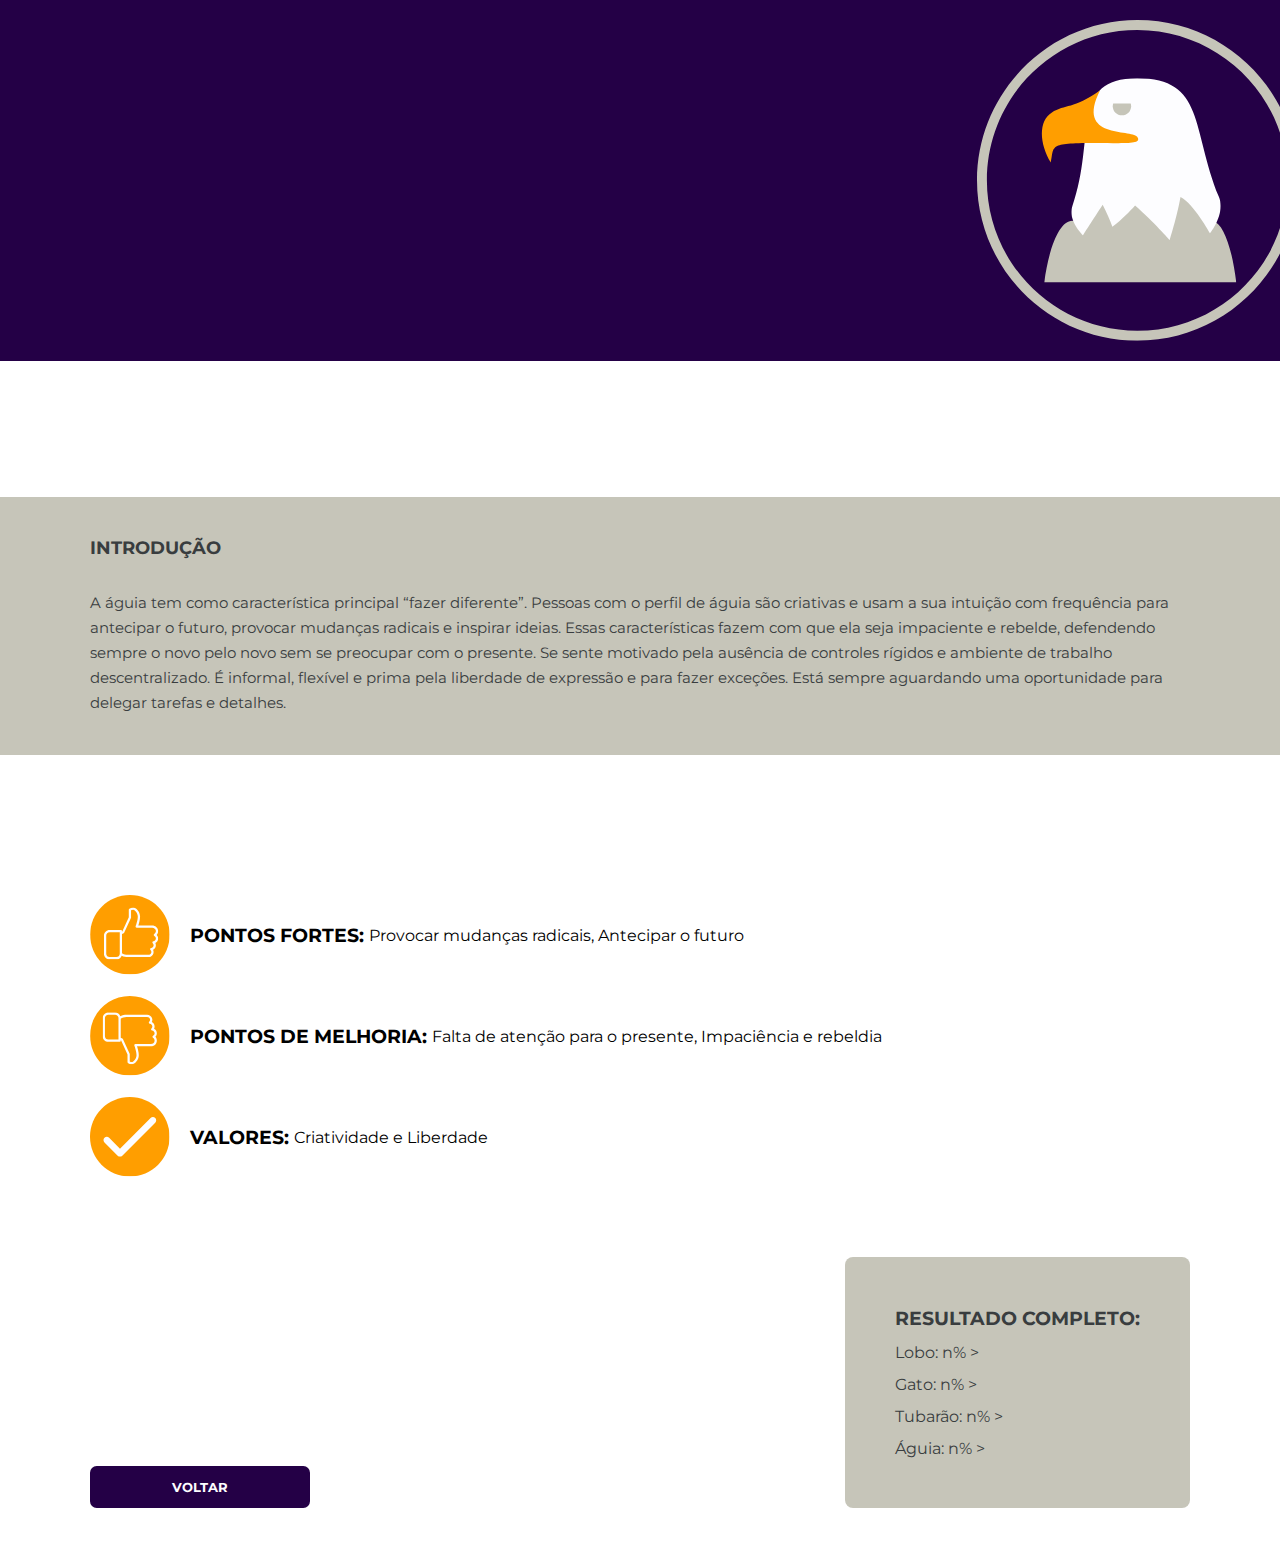
==== index-a.html @ 2a0bb1b1 "Add files via upload" ====
<!DOCTYPE html>
<html lang="en">
<head>
    <meta charset="UTF-8">
    <meta name="viewport" content="width=device-width, initial-scale=1.0">
    <title>Teste IBC - Águia</title>
    <link rel="stylesheet" href="style.css">
    <style>
        @import url('https://fonts.googleapis.com/css2?family=Montserrat&display=swap');
    </style>
</head>
<body>
    <div class="section-1">
        <header id="header-aguia">   
            <img src="aguia.svg" alt="ilustração de lobo">
            <div class="titulo">
                <h1>ÁGUIA</h1>
                <h3>Seus resultados: n%</h3>
            </div>
            
        </header> 
        <div class="intro">
            <h3>INTRODUÇÃO</h3>
            <p>A águia tem como característica principal “fazer diferente”. Pessoas com o perfil de águia são criativas e usam a sua 
                intuição com frequência para antecipar o futuro, provocar mudanças radicais e inspirar ideias. Essas características 
                fazem com que ela seja impaciente e rebelde, defendendo sempre o novo pelo novo sem se preocupar com o 
                presente.
                Se sente motivado pela ausência de controles rígidos e ambiente de trabalho descentralizado. É informal, flexível e 
                prima pela liberdade de expressão e para fazer exceções. Está sempre aguardando uma oportunidade para delegar 
                tarefas e detalhes.</p>
        </div>
    </div>
    <div class="caracteristicas">
        <div class="box">
            <img src="strenghts-a.svg">
            <p><h3>PONTOS FORTES: </h3>
                Provocar mudanças radicais, Antecipar o futuro
            </p>
        </div>
        <div class="box">
            <img src="weakness-a.svg">
            <p><h3>PONTOS DE MELHORIA: </h3>
                Falta de atenção para o presente, Impaciência e rebeldia
            </p>
        </div>
        <div class="box">
            <img src="values-a.svg">
            <p><h3>VALORES: </h3>
                Criatividade e Liberdade
            </p>
        </div>
    </div>
    <div class="fim">
        <button id="retornar-aguia">VOLTAR</button>
        <div class="resultados">   
            <h3>RESULTADO COMPLETO:</h3>
            <a href="index-l.html">Lobo: n% ></a> 
            <a href="index-g.html">Gato: n% ></a> 
            <a href="index-t.html">Tubarão: n% ></a> 
            <a href="#">Águia: n% ></a> 
        </div>

    </div>
</body>
</html>
---- style.css ----
*{
    margin: 0px;
    padding: 0px;
    font-family: 'Montserrat', sans-serif;
}

.section-1{
    display: flex;
    padding-bottom: 0px;
    flex-direction: column;
    align-items: flex-start;
    gap: 76px;
}

#header-lobo{
    font-size: 40px;
    width: 100%;
    max-height: 321px;
    background: #546a7b;
    color:#fdfdff;
    display: flex;
    flex-direction: row;
    justify-content: space-evenly;
    align-self: start;
    padding: 20px 0px;
}

#header-gato{
    font-size: 40px;
    width: 100%;
    max-height: 321px;
    background: #6f5e53;
    color:#fdfdff;
    display: flex;
    flex-direction: row;
    justify-content: space-evenly;
    align-self: start;
    padding: 20px 0px;
}


#header-tub{
    font-size: 40px;
    width: 100%;
    max-height: 321px;
    background: #0b7a75;
    color:#fdfdff;
    display: flex;
    flex-direction: row;
    justify-content: space-evenly;
    align-self: start;
    padding: 20px 0px;
}

#header-aguia{
    font-size: 40px;
    width: 100%;
    max-height: 321px;
    background: #240046;
    color:#fdfdff;
    display: flex;
    flex-direction: row;
    justify-content: space-evenly;
    align-self: start;
    padding: 20px 0px;
}

.titulo{
    display: flex;
    flex-direction: column;
    align-items: center;
    align-self: center;
}

.intro{
    margin-top: 60px;
    color: #393d3f;
    font-size: 15px;
    background: #c6c5b9;
    height: auto;
    padding: 40px 90px;
    display: flex;
    flex-direction: column;
    align-items: flex-start;
    gap: 32px;
}

.intro p {
    line-height: 25px;
}

.caracteristicas{
    margin-top: 100px;
    display: inline-flex;
    padding: 40px 90px;
    flex-direction: column;
    align-items: flex-start;
    gap: 21px;
}

.box{
    display: flex;
    flex-direction: row;
    align-items: center;
}
.box img {
    width: 80px;
    height: auto;
    margin-right: 20px;
}
.box h3 {
    margin-right: 5px;
}

.fim{
    padding: 40px 90px;
    display: flex;
    justify-content: space-between;
    align-items: flex-end;
}

.resultados{
    padding: 50px;
    gap: 13px;
    flex-shrink: 0;
    color:#393d3f;
    background-color: #c6c5b9;
    border-radius: 0.5em;
    display: grid;
}

a{
    text-decoration: none;
    color:#393d3f;
    ;
}

#retornar-lobo{
    font-weight: bold;
    color:#fdfdff;
    background-color: #546a7b;
    border: #546a7b solid;
    border-radius: 0.5em;
    width: 20%;
    height: fit-content;
    padding: 10px;
}

#retornar-gato{
    font-weight: bold;
    color:#fdfdff;
    background-color: #6f5e53;
    border: #6f5e53 solid;
    border-radius: 0.5em;
    width: 20%;
    height: fit-content;
    padding: 10px;
}

#retornar-tub{
    font-weight: bold;
    color:#fdfdff;
    background-color: #0b7a75;
    border: #0b7a75 solid;
    border-radius: 0.5em;
    width: 20%;
    height: fit-content;
    padding: 10px;
}

#retornar-aguia{
    font-weight: bold;
    color:#fdfdff;
    background-color: #240046;
    border: #240046 solid;
    border-radius: 0.5em;
    width: 20%;
    height: fit-content;
    padding: 10px;
}

#retornar :hover{
    cursor:pointer;
}
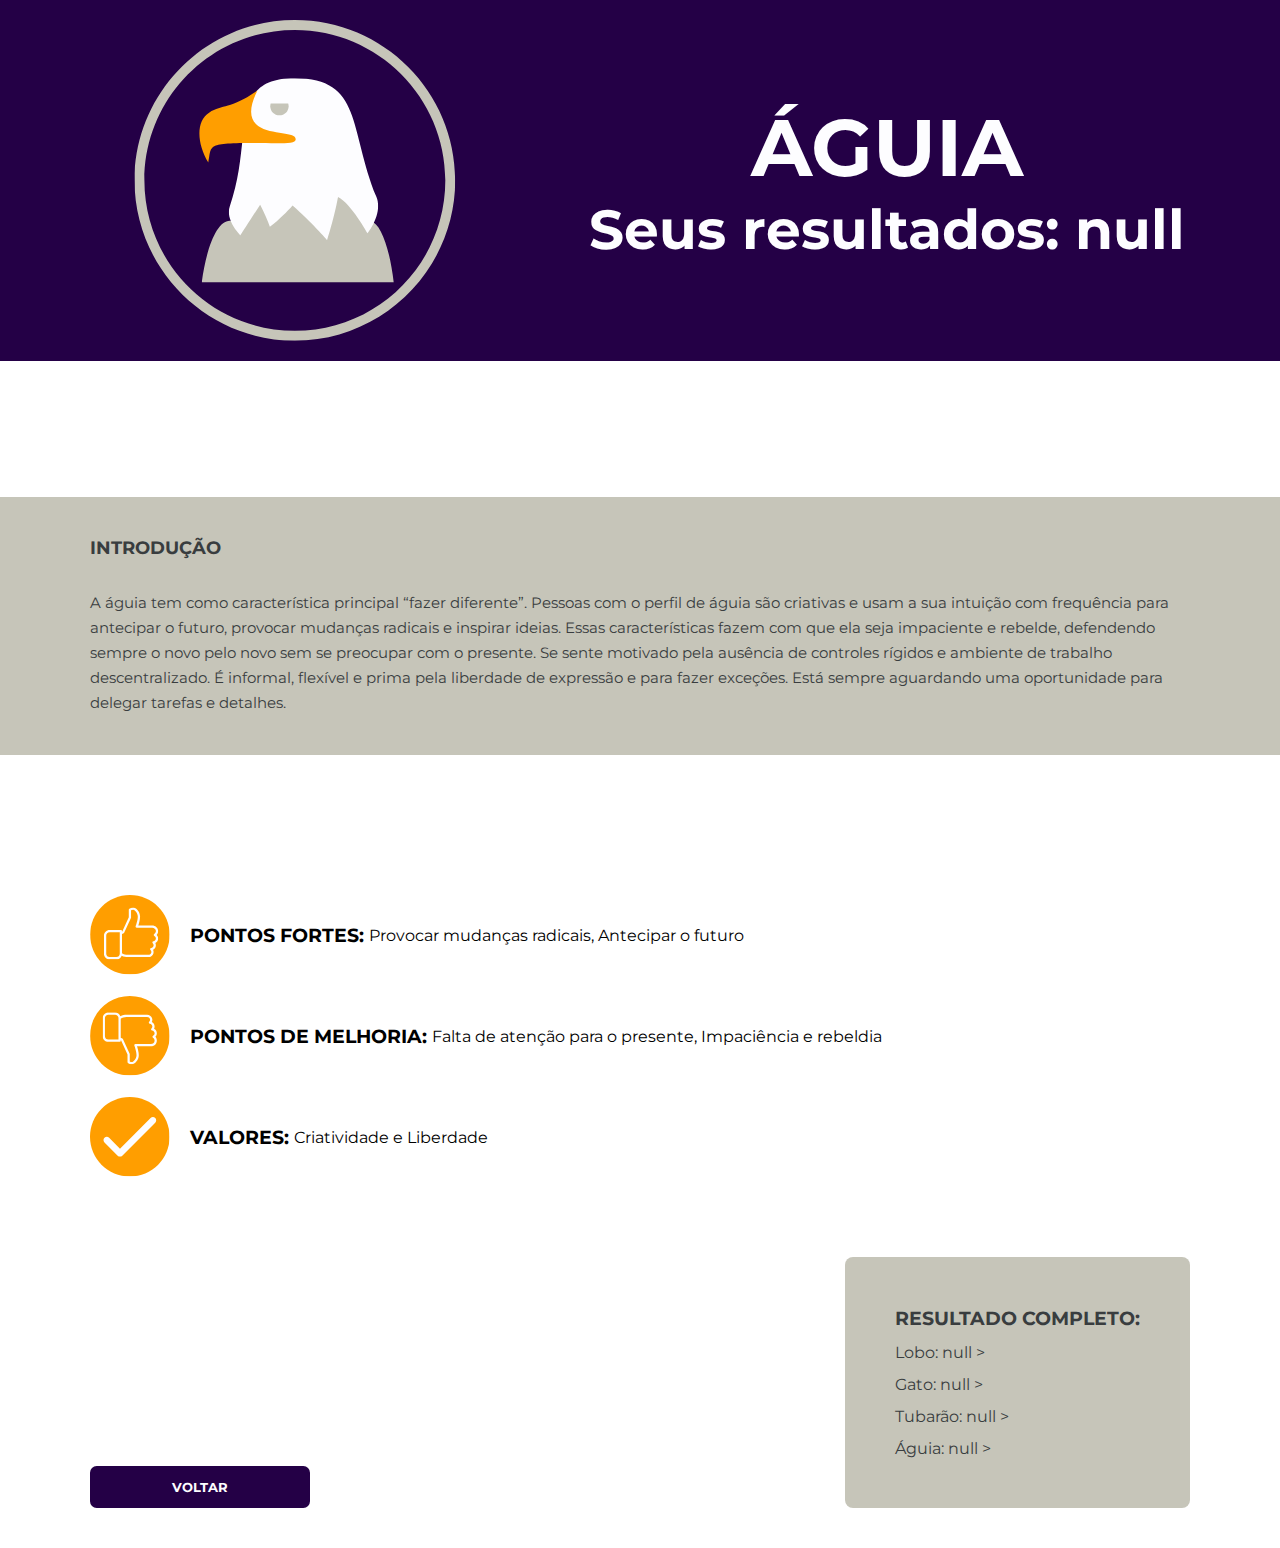
==== commit 90e14048: "Add files via upload" ====
--- a/index-a.html
+++ b/index-a.html
@@ -5,6 +5,7 @@
     <meta name="viewport" content="width=device-width, initial-scale=1.0">
     <title>Teste IBC - Águia</title>
     <link rel="stylesheet" href="style.css">
+    <link rel="shortcut icon" href="./icon.png" type="image/x-icon">
     <style>
         @import url('https://fonts.googleapis.com/css2?family=Montserrat&display=swap');
     </style>
@@ -12,10 +13,10 @@
 <body>
     <div class="section-1">
         <header id="header-aguia">   
-            <img src="aguia.svg" alt="ilustração de lobo">
+            <img src="./aguia.svg" alt="ilustração de lobo">
             <div class="titulo">
                 <h1>ÁGUIA</h1>
-                <h3>Seus resultados: n%</h3>
+                <h3 id="porcentagem">Seus resultados: n%</h3>
             </div>
             
         </header> 
@@ -32,26 +33,26 @@
     </div>
     <div class="caracteristicas">
         <div class="box">
-            <img src="strenghts-a.svg">
+            <img src="./strenghts-a.svg">
             <p><h3>PONTOS FORTES: </h3>
                 Provocar mudanças radicais, Antecipar o futuro
             </p>
         </div>
         <div class="box">
-            <img src="weakness-a.svg">
+            <img src="./weakness-a.svg">
             <p><h3>PONTOS DE MELHORIA: </h3>
                 Falta de atenção para o presente, Impaciência e rebeldia
             </p>
         </div>
         <div class="box">
-            <img src="values-a.svg">
+            <img src="./values-a.svg">
             <p><h3>VALORES: </h3>
                 Criatividade e Liberdade
             </p>
         </div>
     </div>
     <div class="fim">
-        <button id="retornar-aguia">VOLTAR</button>
+        <button id="retornar-aguia" onclick="window.open('./questionario.html')">VOLTAR</button>
         <div class="resultados">   
             <h3>RESULTADO COMPLETO:</h3>
             <a href="index-l.html">Lobo: n% ></a> 
@@ -61,5 +62,17 @@
         </div>
 
     </div>
+    <script>
+        document.querySelector('#porcentagem').innerHTML = `
+        <h3>Seus resultados: ${localStorage.getItem('porcAguia')}</h3>
+        ` 
+        document.querySelector('.resultados').innerHTML = ` 
+        <h3>RESULTADO COMPLETO:</h3>
+            <a href="index-l.html">Lobo: ${localStorage.getItem('porcLobo')} ></a> 
+            <a href="index-g.html">Gato: ${localStorage.getItem('porcGato')} ></a> 
+            <a href="index-t.html">Tubarão: ${localStorage.getItem('porcTubarao')} ></a> 
+            <a href="index-a.html">Águia: ${localStorage.getItem('porcAguia')} ></a>
+        `
+    </script>
 </body>
 </html>--- a/style.css
+++ b/style.css
@@ -63,6 +63,11 @@
     justify-content: space-evenly;
     align-self: start;
     padding: 20px 0px;
+}
+
+img{
+    width:400px;
+    height: auto;
 }
 
 .titulo{
@@ -179,7 +184,19 @@
     padding: 10px;
 }
 
-#retornar :hover{
-    cursor:pointer;
-}
-
+#retornar-gato :hover{
+    cursor:pointer;
+}
+
+#retornar-lobo :hover{
+    cursor:pointer;
+}
+
+#retornar-tub :hover{
+    cursor:pointer;
+}
+
+#retornar-aguia :hover{
+    cursor:pointer;
+}
+
